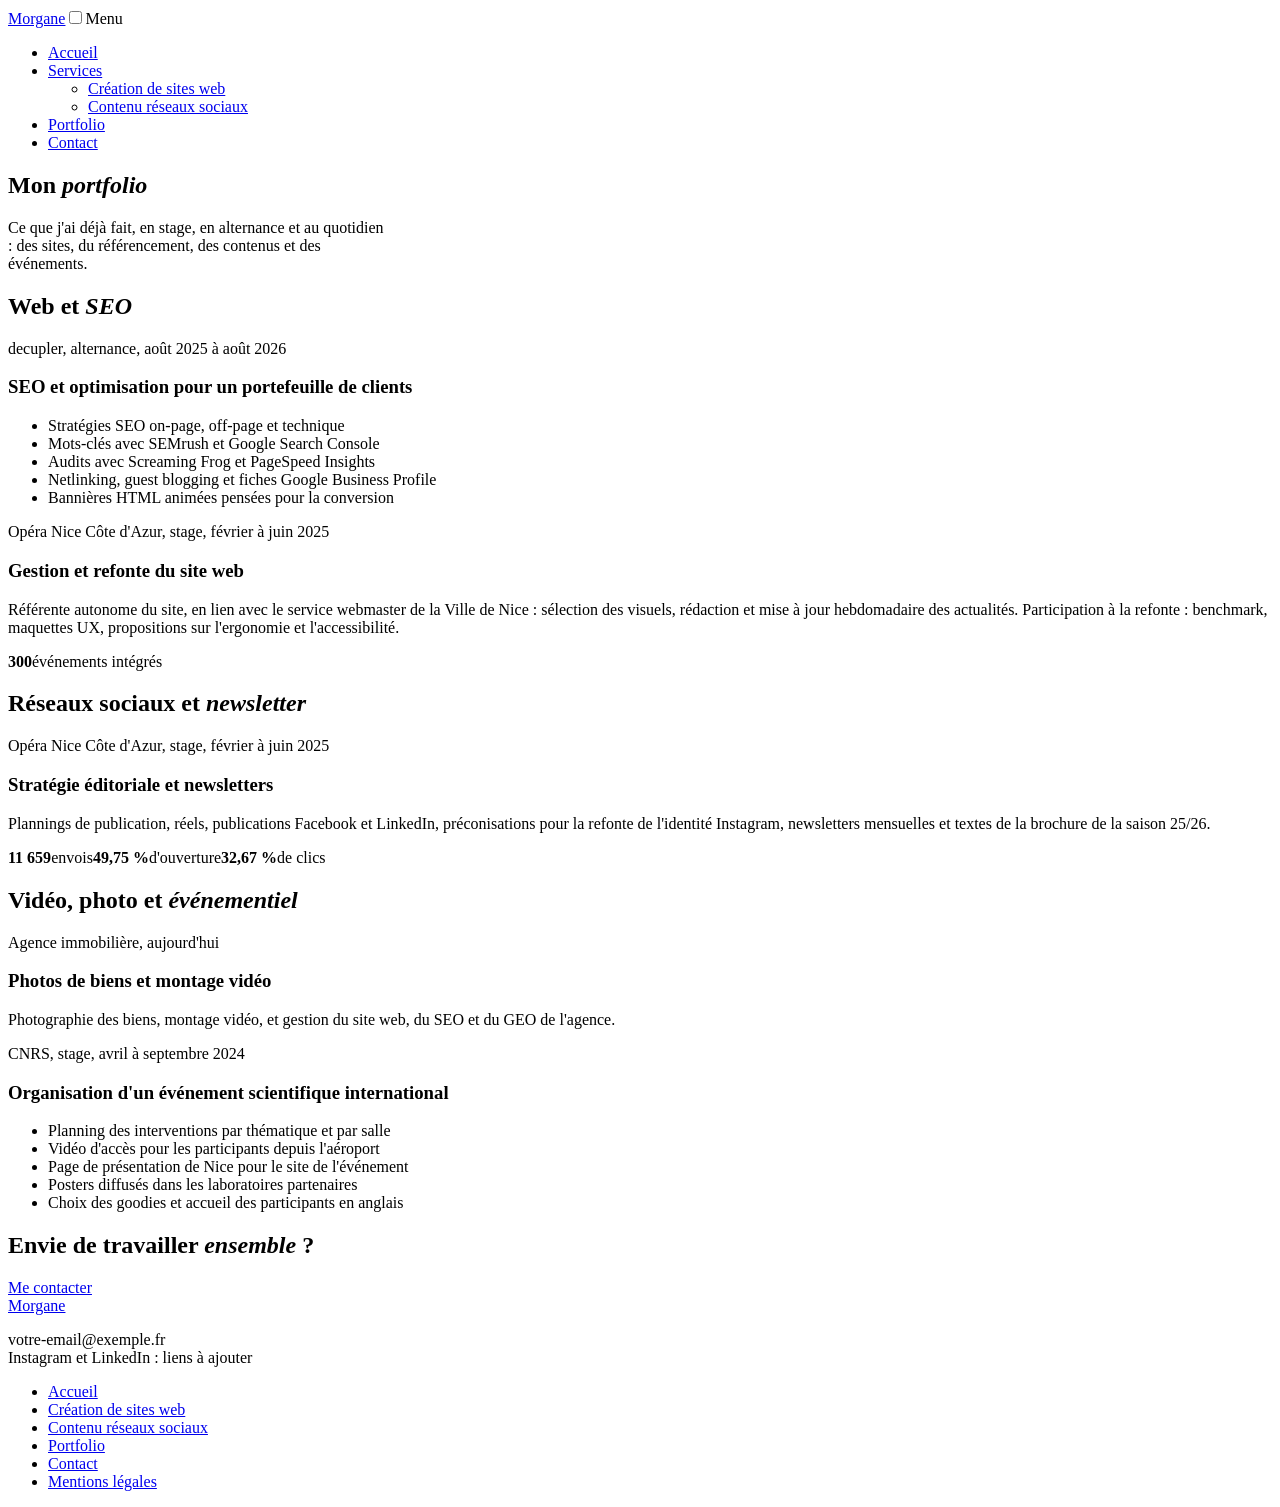
==== portfolio.html @ 5a3f0496 "Create portfolio.html" ====
<!DOCTYPE html>
<html lang="fr"><head><meta charset="UTF-8"><meta name="viewport" content="width=device-width, initial-scale=1">
<title>Portfolio | Morgane</title>
<meta name="description" content="Mes réalisations : SEO et sites web, réseaux sociaux et newsletter, vidéo, photo et événementiel.">
<link rel="preconnect" href="https://fonts.googleapis.com"><link rel="preconnect" href="https://fonts.gstatic.com" crossorigin>
<link href="https://fonts.googleapis.com/css2?family=Playfair+Display:ital,wght@0,400;0,700;0,900;1,400;1,700&display=swap" rel="stylesheet">
<link rel="stylesheet" href="style.css"></head><body>
<header><div class="wrap"><a class="logo" href="index.html">Morgane</a><input type="checkbox" id="nav-toggle" aria-label="Ouvrir le menu"><label class="burger" for="nav-toggle">Menu</label><nav><ul><li><a href="index.html">Accueil</a></li><li class="has-sub"><a href="services-web.html">Services</a><ul class="sub"><li><a href="services-web.html">Création de sites web</a></li><li><a href="services-communication.html">Contenu réseaux sociaux</a></li></ul></li><li><a href="portfolio.html" aria-current="page">Portfolio</a></li><li><a href="contact.html">Contact</a></li></ul></nav></div></header>
<main>
<section><div class="wrap"><h1>Mon <em>portfolio</em></h1><p style="max-width:48ch">Ce que j'ai déjà fait, en stage, en alternance et au quotidien : des sites, du référencement, des contenus et des événements.</p></div></section>

<section class="y" id="web"><div class="wrap"><h2>Web et <em>SEO</em></h2>
<div class="row"><figure><div class="ph" data-img="images/portfolio-decupler.jpg"></div></figure>
<div><p class="meta">decupler, alternance, août 2025 à août 2026</p><h3>SEO et optimisation pour un portefeuille de clients</h3>
<ul><li>Stratégies SEO on-page, off-page et technique</li><li>Mots-clés avec SEMrush et Google Search Console</li><li>Audits avec Screaming Frog et PageSpeed Insights</li><li>Netlinking, guest blogging et fiches Google Business Profile</li><li>Bannières HTML animées pensées pour la conversion</li></ul></div></div>
<div class="row rev"><figure><div class="ph" data-img="images/portfolio-opera-site.jpg"></div></figure>
<div><p class="meta">Opéra Nice Côte d'Azur, stage, février à juin 2025</p><h3>Gestion et refonte du site web</h3>
<p>Référente autonome du site, en lien avec le service webmaster de la Ville de Nice : sélection des visuels, rédaction et mise à jour hebdomadaire des actualités. Participation à la refonte : benchmark, maquettes UX, propositions sur l'ergonomie et l'accessibilité.</p>
<div class="stats"><span><b>300</b>événements intégrés</span></div></div></div></div></section>

<section id="reseaux"><div class="wrap"><h2>Réseaux sociaux et <em>newsletter</em></h2>
<div class="row"><figure><div class="ph" data-img="images/portfolio-opera-rs.jpg"></div></figure>
<div><p class="meta">Opéra Nice Côte d'Azur, stage, février à juin 2025</p><h3>Stratégie éditoriale et newsletters</h3>
<p>Plannings de publication, réels, publications Facebook et LinkedIn, préconisations pour la refonte de l'identité Instagram, newsletters mensuelles et textes de la brochure de la saison 25/26.</p>
<div class="stats"><span><b>11 659</b>envois</span><span><b>49,75 %</b>d'ouverture</span><span><b>32,67 %</b>de clics</span></div></div></div></div></section>

<section class="y" id="video"><div class="wrap"><h2>Vidéo, photo et <em>événementiel</em></h2>
<div class="row"><figure><div class="ph" data-img="images/portfolio-immo.jpg"></div></figure>
<div><p class="meta">Agence immobilière, aujourd'hui</p><h3>Photos de biens et montage vidéo</h3>
<p>Photographie des biens, montage vidéo, et gestion du site web, du SEO et du GEO de l'agence.</p></div></div>
<div class="row rev"><figure><div class="ph v" data-img="lien YouTube de la vidéo d'accès"></div></figure>
<div><p class="meta">CNRS, stage, avril à septembre 2024</p><h3>Organisation d'un événement scientifique international</h3>
<ul><li>Planning des interventions par thématique et par salle</li><li>Vidéo d'accès pour les participants depuis l'aéroport</li><li>Page de présentation de Nice pour le site de l'événement</li><li>Posters diffusés dans les laboratoires partenaires</li><li>Choix des goodies et accueil des participants en anglais</li></ul></div></div></div></section>

<section><div class="wrap"><h2>Envie de travailler <em>ensemble</em> ?</h2><a class="btn" href="contact.html">Me contacter</a></div></section>
</main>
<footer><div class="wrap"><div><a class="logo" href="index.html">Morgane</a><p>votre-email@exemple.fr<br>Instagram et LinkedIn : liens à ajouter</p></div><ul><li><a href="index.html">Accueil</a></li><li><a href="services-web.html">Création de sites web</a></li><li><a href="services-communication.html">Contenu réseaux sociaux</a></li><li><a href="portfolio.html">Portfolio</a></li><li><a href="contact.html">Contact</a></li><li><a href="mentions-legales.html">Mentions légales</a></li></ul></div></footer>
</body></html>
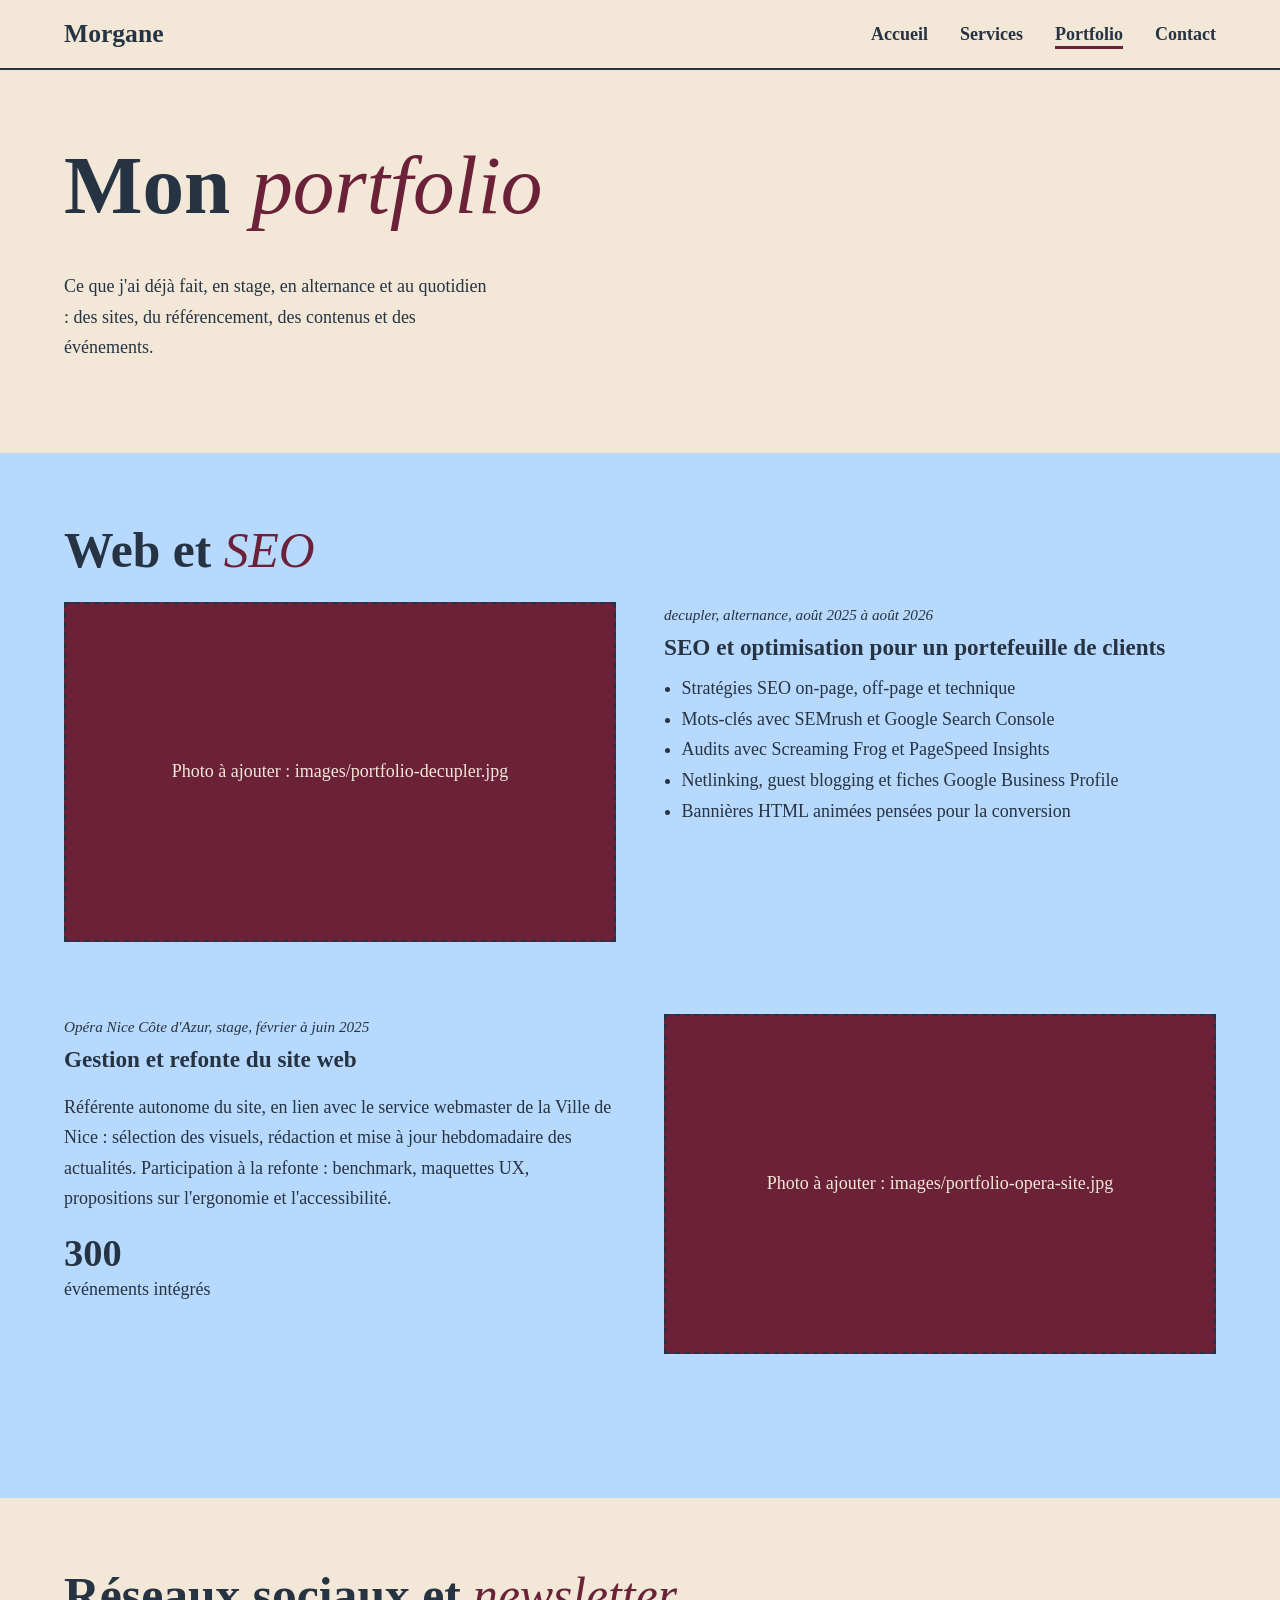
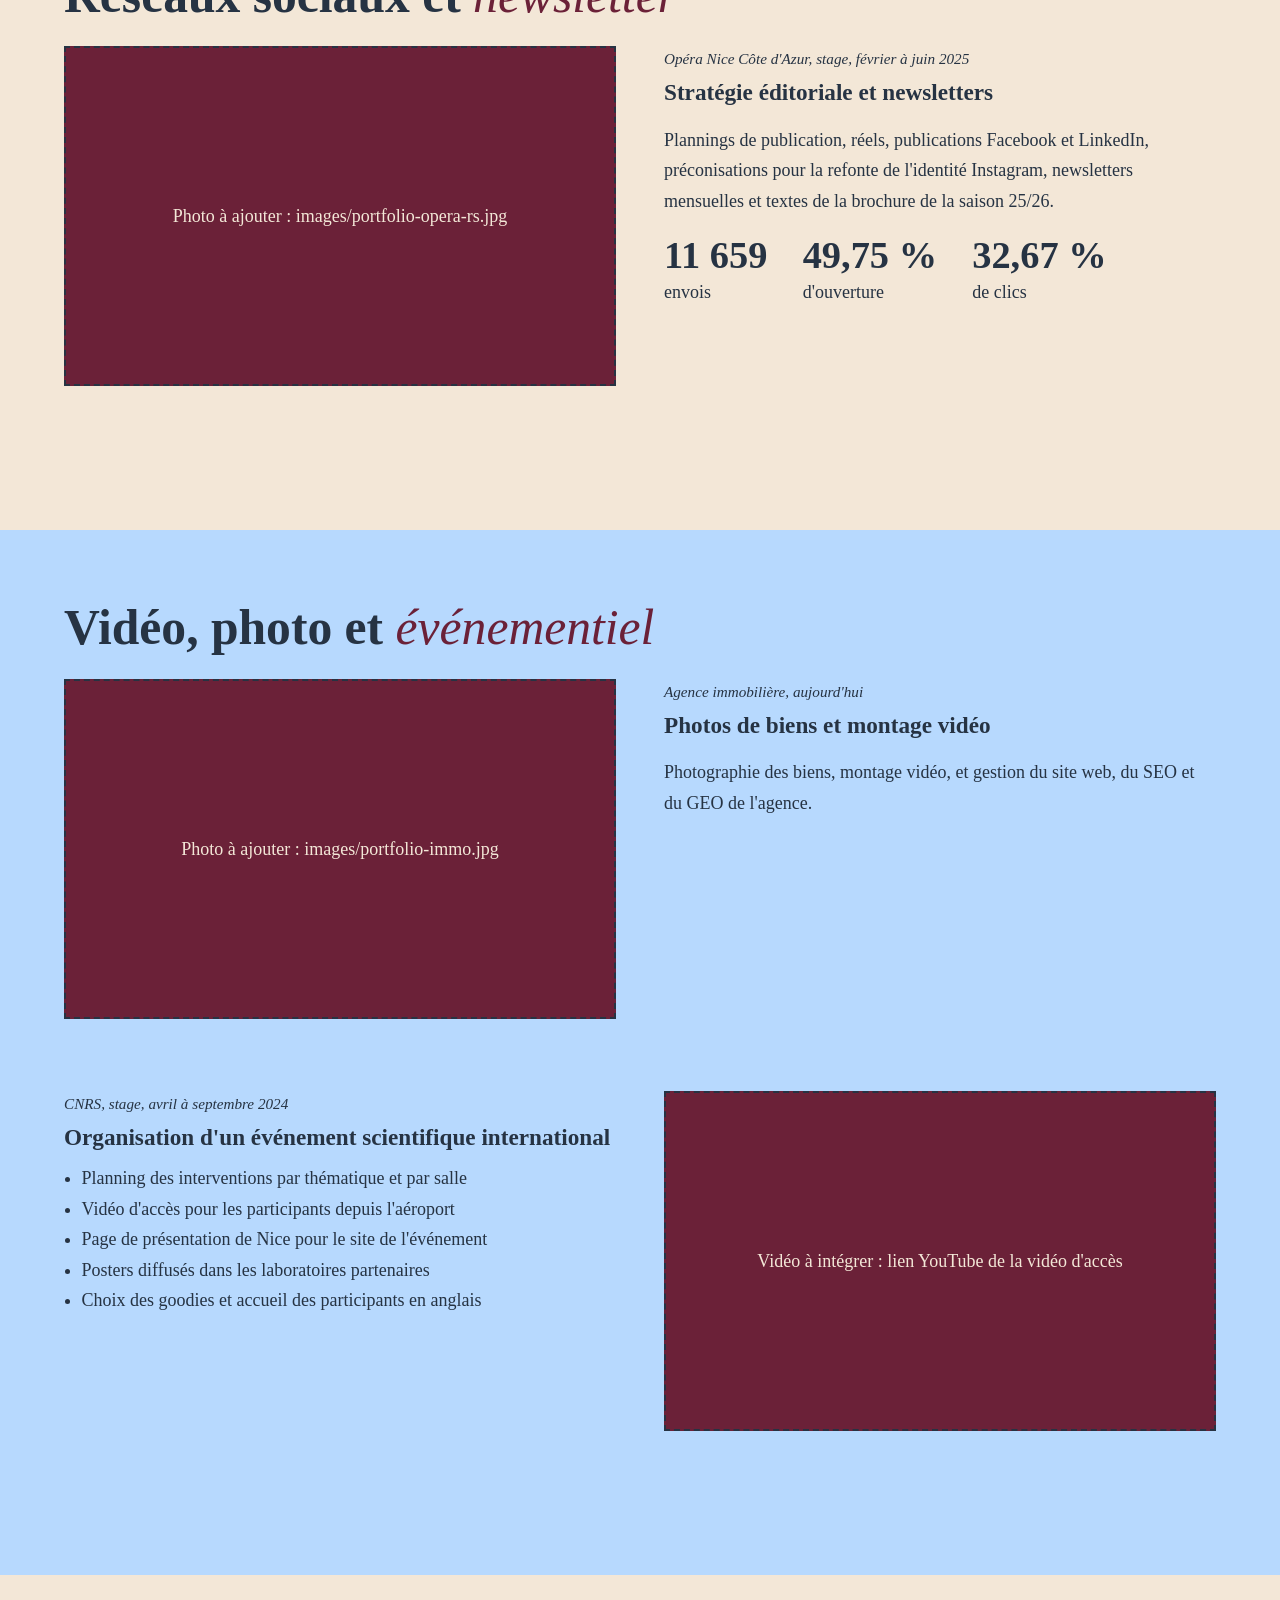
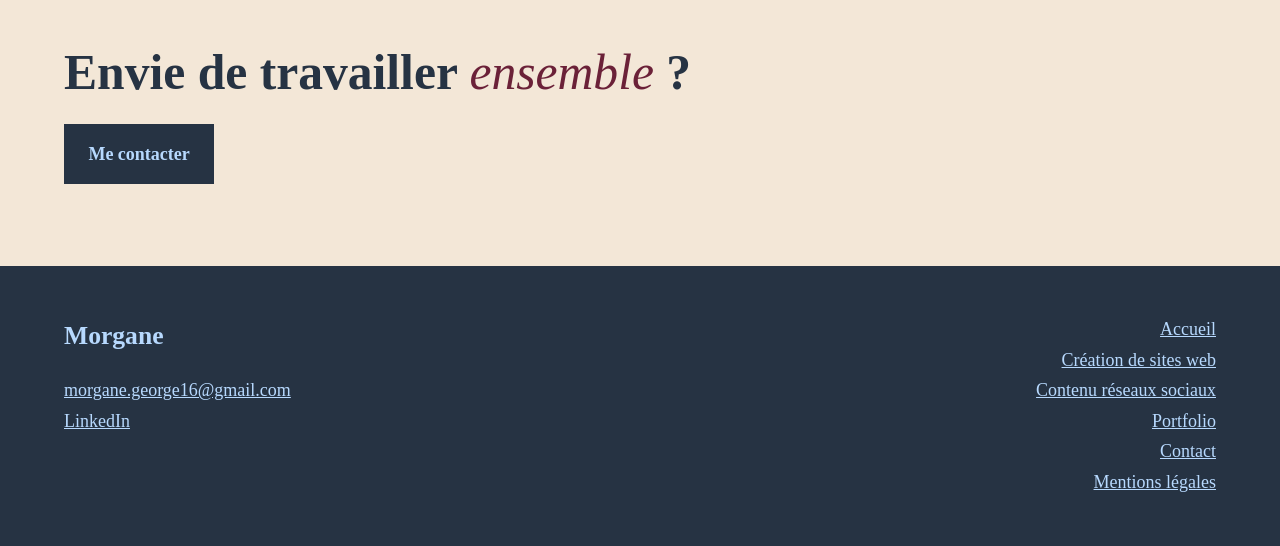
==== commit 21d7bd43: "Update portfolio.html" ====
--- a/portfolio.html
+++ b/portfolio.html
@@ -34,5 +34,5 @@
 
 <section><div class="wrap"><h2>Envie de travailler <em>ensemble</em> ?</h2><a class="btn" href="contact.html">Me contacter</a></div></section>
 </main>
-<footer><div class="wrap"><div><a class="logo" href="index.html">Morgane</a><p>votre-email@exemple.fr<br>Instagram et LinkedIn : liens à ajouter</p></div><ul><li><a href="index.html">Accueil</a></li><li><a href="services-web.html">Création de sites web</a></li><li><a href="services-communication.html">Contenu réseaux sociaux</a></li><li><a href="portfolio.html">Portfolio</a></li><li><a href="contact.html">Contact</a></li><li><a href="mentions-legales.html">Mentions légales</a></li></ul></div></footer>
+<footer><div class="wrap"><div><a class="logo" href="index.html">Morgane</a><p><a href="mailto:morgane.george16@gmail.com">morgane.george16@gmail.com</a><br><a href="https://www.linkedin.com/in/morgane-george/" target="_blank" rel="noopener">LinkedIn</a></p></div><ul><li><a href="index.html">Accueil</a></li><li><a href="services-web.html">Création de sites web</a></li><li><a href="services-communication.html">Contenu réseaux sociaux</a></li><li><a href="portfolio.html">Portfolio</a></li><li><a href="contact.html">Contact</a></li><li><a href="mentions-legales.html">Mentions légales</a></li></ul></div></footer>
 </body></html>
--- a/style.css
+++ b/style.css
@@ -0,0 +1,77 @@
+:root{--navy:#263343;--bordeaux:#6B2138;--creme:#F3E7D7;--bleu:#B7D9FE}
+*{box-sizing:border-box;border-radius:0}
+html{scroll-behavior:smooth}
+body{margin:0;font:18px/1.7 'Playfair Display',Georgia,serif;color:var(--navy);background:var(--creme)}
+img{max-width:100%;display:block}
+a{color:inherit}
+a:focus-visible,label:focus-visible,#nav-toggle:focus-visible+.burger{outline:3px solid currentColor;outline-offset:3px}
+h1,h2,h3{font-family:'Playfair Display',Georgia,serif;line-height:1.05;margin:0 0 .5em;font-weight:900}
+h1{font-size:clamp(2.6rem,7vw,5.2rem)}
+h2{font-size:clamp(2rem,4.5vw,3.1rem)}
+h3{font-size:1.45rem;line-height:1.2}
+h1 em,h2 em{font-weight:400;font-style:italic}
+.wrap{max-width:1200px;margin:0 auto;padding:0 1.5rem}
+.meta{font-style:italic;font-size:.95rem;margin:0 0 .4rem}
+section{padding:4.5rem 0}
+.y{background:var(--bleu)}
+header{background:var(--creme);border-bottom:2px solid var(--navy);position:sticky;top:0;z-index:5}
+header .wrap{display:flex;justify-content:space-between;align-items:center;min-height:68px}
+.logo{font-weight:900;font-size:1.6rem;text-decoration:none}
+nav ul{list-style:none;margin:0;padding:0;display:flex;gap:2rem}
+nav a{text-decoration:none;font-weight:700}
+nav a:hover,nav a[aria-current]{text-decoration:underline;text-decoration-thickness:3px;text-underline-offset:6px;text-decoration-color:var(--bordeaux)}
+.has-sub{position:relative}
+.sub{display:none;position:absolute;top:100%;left:-1rem;background:var(--navy);padding:1rem;min-width:250px;flex-direction:column;gap:.8rem}
+.sub a{color:var(--bleu)}
+.has-sub:hover .sub,.has-sub:focus-within .sub{display:flex}
+.burger,#nav-toggle{display:none}
+.hero{background:var(--navy);color:var(--bleu);padding:0}
+.hero .wrap{display:grid;grid-template-columns:1.15fr 1fr;gap:3rem;align-items:end;padding-top:4.5rem}
+.hero p{color:var(--creme);max-width:36ch}
+.hero .ph{min-height:460px}
+.btn{display:inline-block;padding:.8rem 1.4rem;border:2px solid var(--navy);background:var(--navy);color:var(--bleu);font-weight:700;text-decoration:none;margin:0 .6rem .6rem 0}
+.btn:hover{background:var(--bleu);color:var(--navy)}
+.hero .btn{background:var(--bleu);color:var(--navy);border-color:var(--bleu)}
+.hero .btn:hover{background:transparent;color:var(--bleu)}
+.hero .btn.o{background:transparent;color:var(--bleu)}
+.hero .btn.o:hover{background:var(--bleu);color:var(--navy)}
+.ph{background:var(--bordeaux);min-height:340px;display:grid;place-items:center;border:2px dashed var(--navy);text-align:center;padding:1rem}
+.ph::after{content:"Photo à ajouter : " attr(data-img)}
+.ph.v::after{content:"Vidéo à intégrer : " attr(data-img)}
+figure{margin:0}
+.two{display:grid;grid-template-columns:1fr 1fr;gap:3rem}
+.two .card:nth-child(2){margin-top:4rem}
+.card .ph{margin-bottom:1.2rem}
+.row{display:grid;grid-template-columns:1fr 1fr;gap:3rem;align-items:start;margin-bottom:4.5rem}
+.row.rev figure{order:2}
+.row ul{padding-left:1.1rem;margin:0}
+.exp{list-style:none;padding:0;margin:0 0 2rem}
+.exp li{display:grid;grid-template-columns:12rem 1fr;gap:1rem;padding:1.2rem 0;border-top:2px solid var(--navy)}
+.stats{display:flex;gap:2.2rem;flex-wrap:wrap;margin:1rem 0 0}
+.stats b{display:block;font-size:2.4rem;font-weight:900;line-height:1.1}
+footer{background:var(--navy);color:var(--creme);padding:3rem 0}
+footer .wrap{display:flex;justify-content:space-between;gap:2rem;flex-wrap:wrap}
+footer a{color:var(--bleu)}
+footer ul{list-style:none;padding:0;margin:0;text-align:right}
+footer .logo{display:block;margin-bottom:.5rem}
+@media(max-width:760px){
+body{font-size:17px}
+.burger{display:block;cursor:pointer;font-weight:700}
+#nav-toggle{display:block;position:absolute;opacity:0;width:1px;height:1px}
+nav{display:none;position:absolute;top:100%;left:0;right:0;background:var(--creme);border-bottom:2px solid var(--navy);padding:1rem 1.5rem}
+#nav-toggle:checked~nav{display:block}
+nav ul{flex-direction:column;gap:1rem}
+.sub{display:flex;position:static;background:none;padding:.5rem 0 0 1rem}
+.sub a{color:var(--navy)}
+.hero .wrap,.two,.row{grid-template-columns:1fr}
+.hero .wrap{padding-top:3rem}
+.hero .ph{min-height:300px}
+.two .card:nth-child(2){margin-top:0}
+.row.rev figure{order:0}
+.exp li{grid-template-columns:1fr;gap:.2rem}
+footer ul{text-align:left}
+}
+@media(prefers-reduced-motion:reduce){html{scroll-behavior:auto}}
+.ph{color:var(--creme)}
+h1 em,h2 em{color:var(--bordeaux)}
+.hero h1 em{color:inherit}
